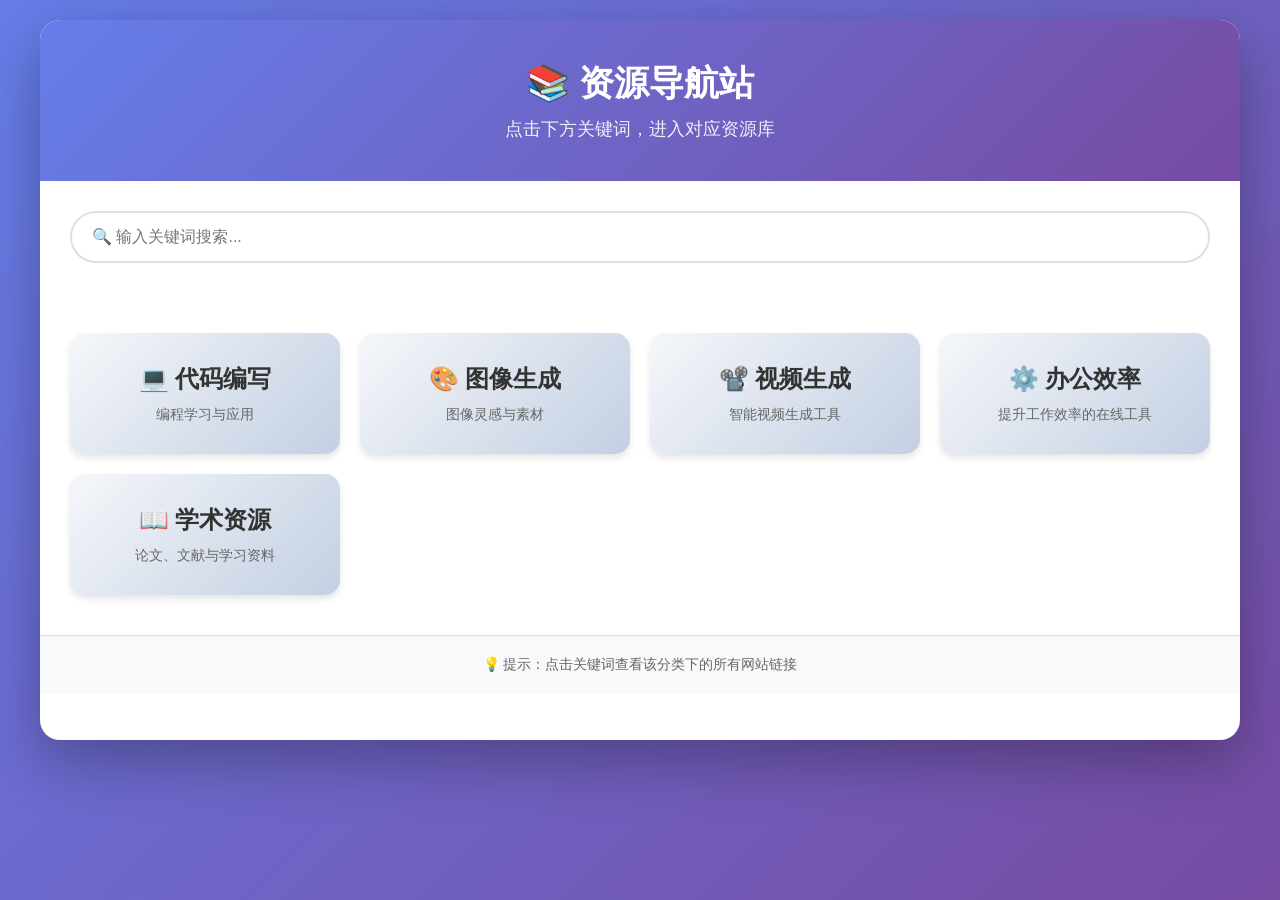
==== index.html @ d9847abe "Add files via upload" ====
<!DOCTYPE html>
<html lang="zh-CN">
<head>
    <meta charset="UTF-8">
    <meta name="viewport" content="width=device-width, initial-scale=1.0, user-scalable=yes">
    <title>资源导航站 - 首页</title>
    <link rel="stylesheet" href="style.css">
</head>
<body>
    <div class="container">
        <header>
            <h1>📚 资源导航站</h1>
            <p>点击下方关键词，进入对应资源库</p>
        </header>

        <!-- 搜索框区域 -->
        <div class="search-section">
            <input type="text" id="searchInput" placeholder="🔍 输入关键词搜索..." autocomplete="off">
            <div id="searchTips" class="search-tips"></div>
        </div>

        <!-- 关键词列表 -->
        <div class="keywords-grid" id="keywordsGrid">
            <!-- 关键词按钮会通过JS动态生成 -->
        </div>

        <footer>
            <p>💡 提示：点击关键词查看该分类下的所有网站链接</p>
        </footer>
    </div>

    <script src="script.js"></script>
</body>
</html>
---- style.css ----
* {
    margin: 0;
    padding: 0;
    box-sizing: border-box;
}

body {
    font-family: -apple-system, BlinkMacSystemFont, 'Segoe UI', Roboto, 'Helvetica Neue', sans-serif;
    background: linear-gradient(135deg, #667eea 0%, #764ba2 100%);
    min-height: 100vh;
    padding: 20px;
}

.container {
    max-width: 1200px;
    margin: 0 auto;
    background: white;
    border-radius: 20px;
    box-shadow: 0 20px 60px rgba(0,0,0,0.3);
    overflow: hidden;
    min-height: 80vh;
}

header {
    background: linear-gradient(135deg, #667eea 0%, #764ba2 100%);
    color: white;
    padding: 40px 30px;
    text-align: center;
}

.back-home {
    display: inline-block;
    margin-bottom: 20px;
    color: white;
    text-decoration: none;
    background: rgba(255,255,255,0.2);
    padding: 8px 16px;
    border-radius: 20px;
    font-size: 14px;
    transition: background 0.3s;
}

.back-home:hover {
    background: rgba(255,255,255,0.3);
}

h1 {
    font-size: 2.2em;
    margin-bottom: 10px;
}

header p {
    opacity: 0.9;
    font-size: 1.1em;
}

/* 搜索区域 */
.search-section {
    padding: 30px 30px 10px 30px;
    position: relative;
}

#searchInput {
    width: 100%;
    padding: 15px 20px;
    font-size: 16px;
    border: 2px solid #e0e0e0;
    border-radius: 50px;
    transition: all 0.3s;
    outline: none;
}

#searchInput:focus {
    border-color: #667eea;
    box-shadow: 0 0 0 3px rgba(102,126,234,0.1);
}

.search-tips {
    margin-top: 10px;
    font-size: 14px;
    color: #666;
    min-height: 30px;
}

/* 关键词网格 */
.keywords-grid {
    padding: 20px 30px 40px;
    display: grid;
    grid-template-columns: repeat(auto-fill, minmax(250px, 1fr));
    gap: 20px;
}

.keyword-card {
    background: linear-gradient(135deg, #f5f7fa 0%, #c3cfe2 100%);
    border-radius: 15px;
    padding: 30px 20px;
    text-align: center;
    cursor: pointer;
    transition: transform 0.3s, box-shadow 0.3s;
    box-shadow: 0 4px 6px rgba(0,0,0,0.1);
}

.keyword-card:hover {
    transform: translateY(-5px);
    box-shadow: 0 10px 20px rgba(0,0,0,0.2);
}

.keyword-card h3 {
    font-size: 1.5em;
    color: #333;
    margin-bottom: 10px;
}

.keyword-card p {
    color: #666;
    font-size: 0.9em;
}

/* 链接列表 */
.links-list {
    padding: 30px;
    display: grid;
    grid-template-columns: repeat(auto-fill, minmax(300px, 1fr));
    gap: 20px;
}

.link-card {
    background: #f8f9fa;
    border-radius: 12px;
    padding: 25px;
    text-decoration: none;
    color: #333;
    transition: all 0.3s;
    border: 1px solid #e0e0e0;
    display: block;
}

.link-card:hover {
    background: linear-gradient(135deg, #667eea 0%, #764ba2 100%);
    color: white;
    transform: translateY(-3px);
    box-shadow: 0 8px 16px rgba(0,0,0,0.1);
}

.link-card h3 {
    font-size: 1.3em;
    margin-bottom: 10px;
}

.link-card p {
    font-size: 0.9em;
    opacity: 0.8;
}

footer {
    text-align: center;
    padding: 20px;
    background: #f8f9fa;
    color: #666;
    font-size: 14px;
    border-top: 1px solid #e0e0e0;
}

/* 响应式设计 */
@media (max-width: 768px) {
    .container {
        border-radius: 10px;
    }
    
    header {
        padding: 30px 20px;
    }
    
    h1 {
        font-size: 1.8em;
    }
    
    .keywords-grid,
    .links-list {
        padding: 20px;
        gap: 15px;
    }
    
    .keyword-card {
        padding: 20px;
    }
}
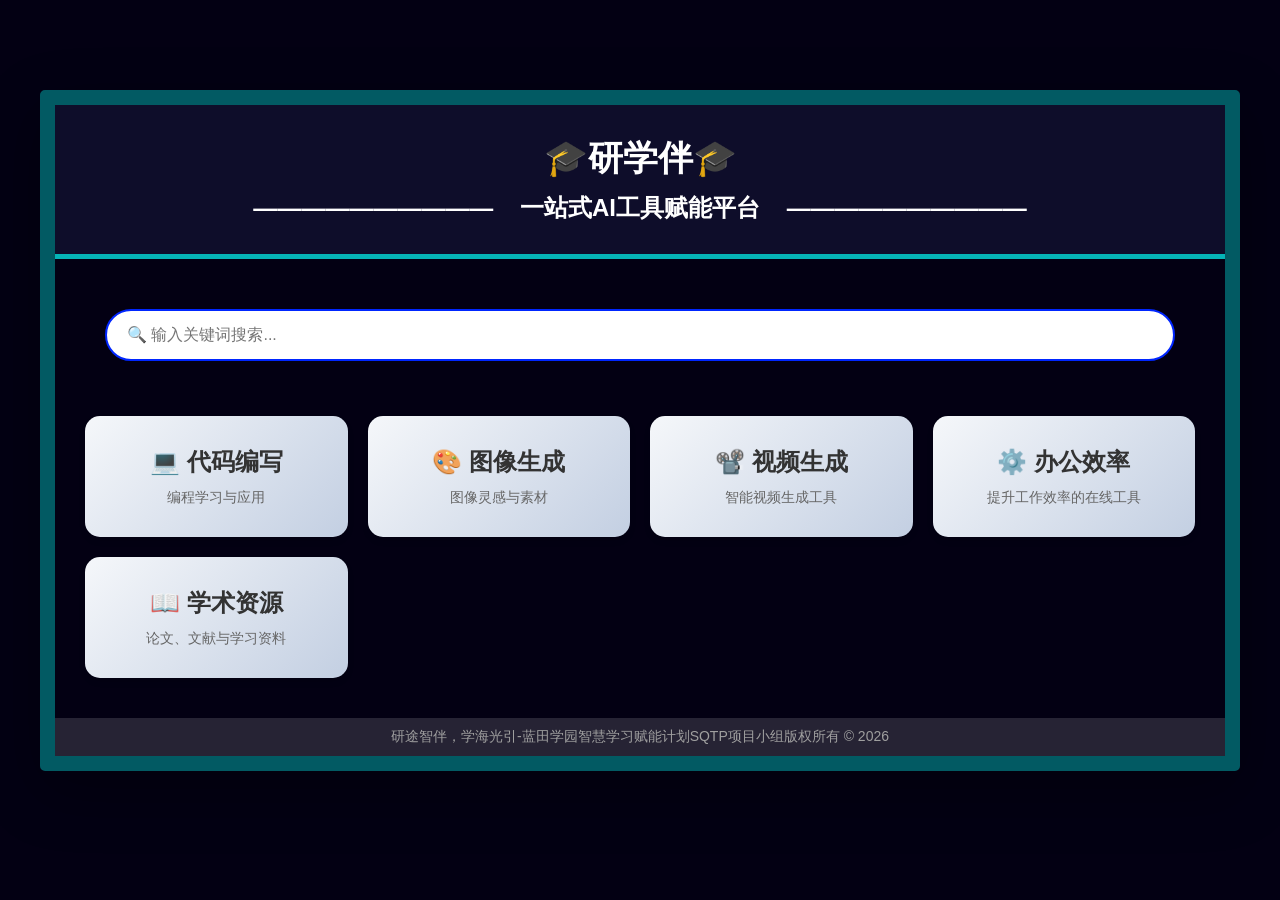
==== commit d78e2a2d: "Add files via upload" ====
--- a/index.html
+++ b/index.html
@@ -9,8 +9,9 @@
 <body>
     <div class="container">
         <header>
-            <h1>📚 资源导航站</h1>
-            <p>点击下方关键词，进入对应资源库</p>
+            <h1>🎓研学伴🎓</h1>
+            <h2>——————————&nbsp&nbsp&nbsp&nbsp一站式AI工具赋能平台&nbsp&nbsp&nbsp&nbsp——————————</h2>
+           
         </header>
 
         <!-- 搜索框区域 -->
@@ -25,7 +26,8 @@
         </div>
 
         <footer>
-            <p>💡 提示：点击关键词查看该分类下的所有网站链接</p>
+            <p>研途智伴，学海光引-蓝田学园智慧学习赋能计划SQTP项目小组版权所有 © 2026</p>
+</p>
         </footer>
     </div>
 
--- a/style.css
+++ b/style.css
@@ -6,32 +6,34 @@
 
 body {
     font-family: -apple-system, BlinkMacSystemFont, 'Segoe UI', Roboto, 'Helvetica Neue', sans-serif;
-    background: linear-gradient(135deg, #667eea 0%, #764ba2 100%);
+    background: #030013;
     min-height: 100vh;
     padding: 20px;
 }
 
 .container {
     max-width: 1200px;
-    margin: 0 auto;
-    background: white;
-    border-radius: 20px;
+    margin: 70px auto 0 auto;
+    border: 15px solid #02fff75a;
+    background: rgba(255, 255, 255, 0);
+    border-radius: 5px;
     box-shadow: 0 20px 60px rgba(0,0,0,0.3);
     overflow: hidden;
-    min-height: 80vh;
+    min-height: 50vh;
 }
 
 header {
-    background: linear-gradient(135deg, #667eea 0%, #764ba2 100%);
-    color: white;
-    padding: 40px 30px;
+    background: #667eea1b;
+    color: rgb(255, 255, 255);
+    padding: 30px 30px;
     text-align: center;
+    border-bottom: 5px solid #02fff7af;
 }
 
 .back-home {
     display: inline-block;
     margin-bottom: 20px;
-    color: white;
+    color: rgb(255, 255, 255);
     text-decoration: none;
     background: rgba(255,255,255,0.2);
     padding: 8px 16px;
@@ -56,7 +58,7 @@
 
 /* 搜索区域 */
 .search-section {
-    padding: 30px 30px 10px 30px;
+    padding: 50px 50px 0px 50px;
     position: relative;
 }
 
@@ -64,22 +66,23 @@
     width: 100%;
     padding: 15px 20px;
     font-size: 16px;
-    border: 2px solid #e0e0e0;
+    border: 2px solid #0026ff;
     border-radius: 50px;
     transition: all 0.3s;
     outline: none;
 }
 
 #searchInput:focus {
-    border-color: #667eea;
+    border-color: #02fff7;
     box-shadow: 0 0 0 3px rgba(102,126,234,0.1);
 }
 
 .search-tips {
-    margin-top: 10px;
+    margin-top: 5px;
     font-size: 14px;
     color: #666;
     min-height: 30px;
+   
 }
 
 /* 关键词网格 */
@@ -136,29 +139,33 @@
 }
 
 .link-card:hover {
-    background: linear-gradient(135deg, #667eea 0%, #764ba2 100%);
+    background: linear-gradient(135deg, #7e7e7e 0%, #6b6b6c 100%);
     color: white;
-    transform: translateY(-3px);
+    transform: translateY(-5px);
     box-shadow: 0 8px 16px rgba(0,0,0,0.1);
 }
 
 .link-card h3 {
     font-size: 1.3em;
-    margin-bottom: 10px;
+    margin: 0px 0 15px 0;
+    background: #02fff753;
+    padding: 8px 10px;
+    border-radius: 5px;
 }
 
 .link-card p {
     font-size: 0.9em;
     opacity: 0.8;
+    margin: 0 1px 0px 1px;
 }
 
 footer {
     text-align: center;
-    padding: 20px;
-    background: #f8f9fa;
-    color: #666;
+    padding: 10px;
+    background: #f8f9fa24;
+    color: #9f9f9f;
     font-size: 14px;
-    border-top: 1px solid #e0e0e0;
+    
 }
 
 /* 响应式设计 */
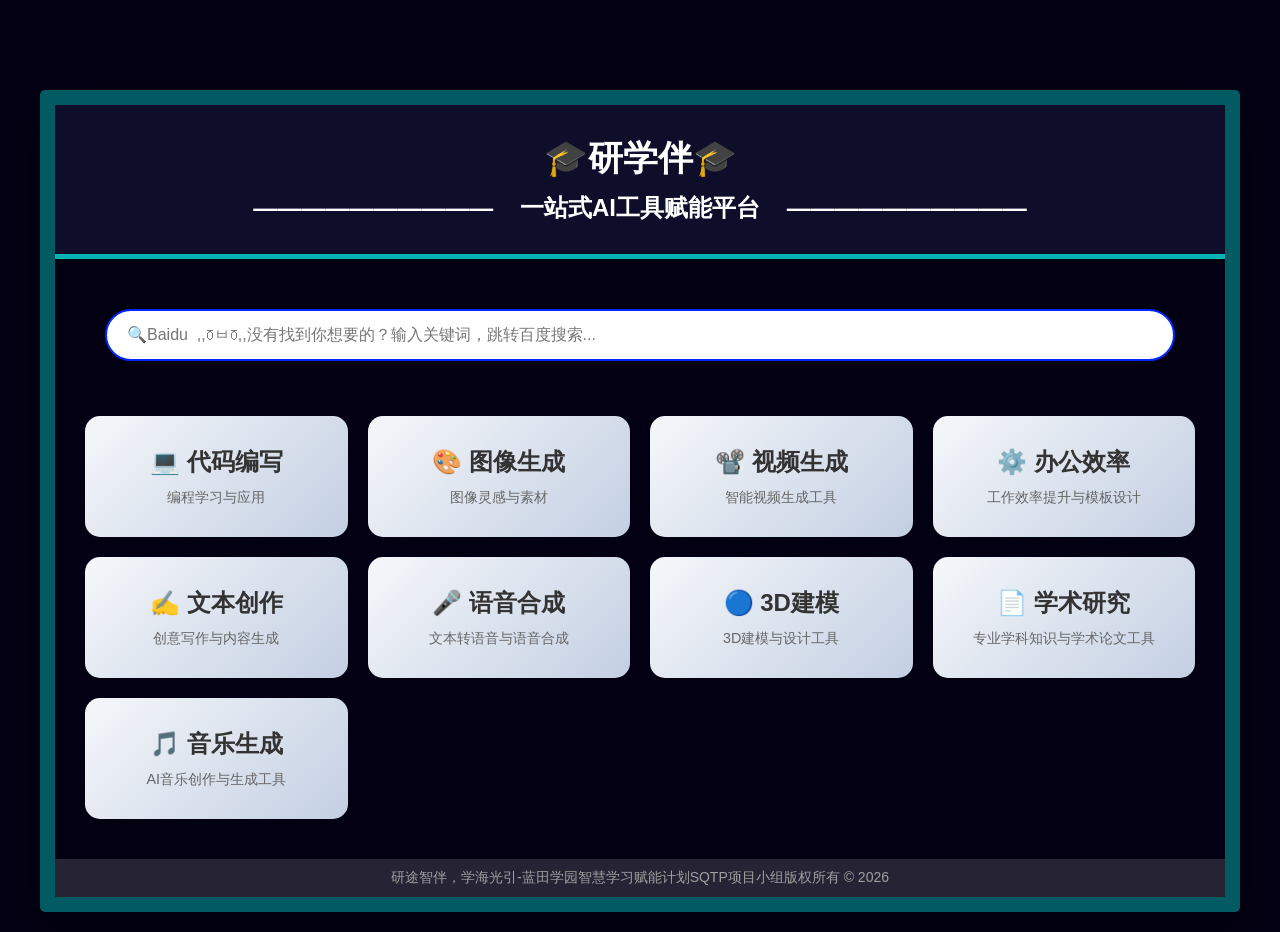
==== commit af3f2e0c: "Add files via upload" ====
--- a/index.html
+++ b/index.html
@@ -14,12 +14,14 @@
            
         </header>
 
-        <!-- 搜索框区域 -->
-        <div class="search-section">
-            <input type="text" id="searchInput" placeholder="🔍 输入关键词搜索..." autocomplete="off">
-            <div id="searchTips" class="search-tips"></div>
-        </div>
-
+       <!-- 搜索框区域 -->
+<div class="search-section">
+    <div class="search-wrapper">
+        <input type="text" id="searchInput" placeholder="🔍Baidu  ,,ԾㅂԾ,,没有找到你想要的？输入关键词，跳转百度搜索..." autocomplete="off">
+        
+    </div>
+    <div id="searchTips" class="search-tips"></div>
+</div>
         <!-- 关键词列表 -->
         <div class="keywords-grid" id="keywordsGrid">
             <!-- 关键词按钮会通过JS动态生成 -->
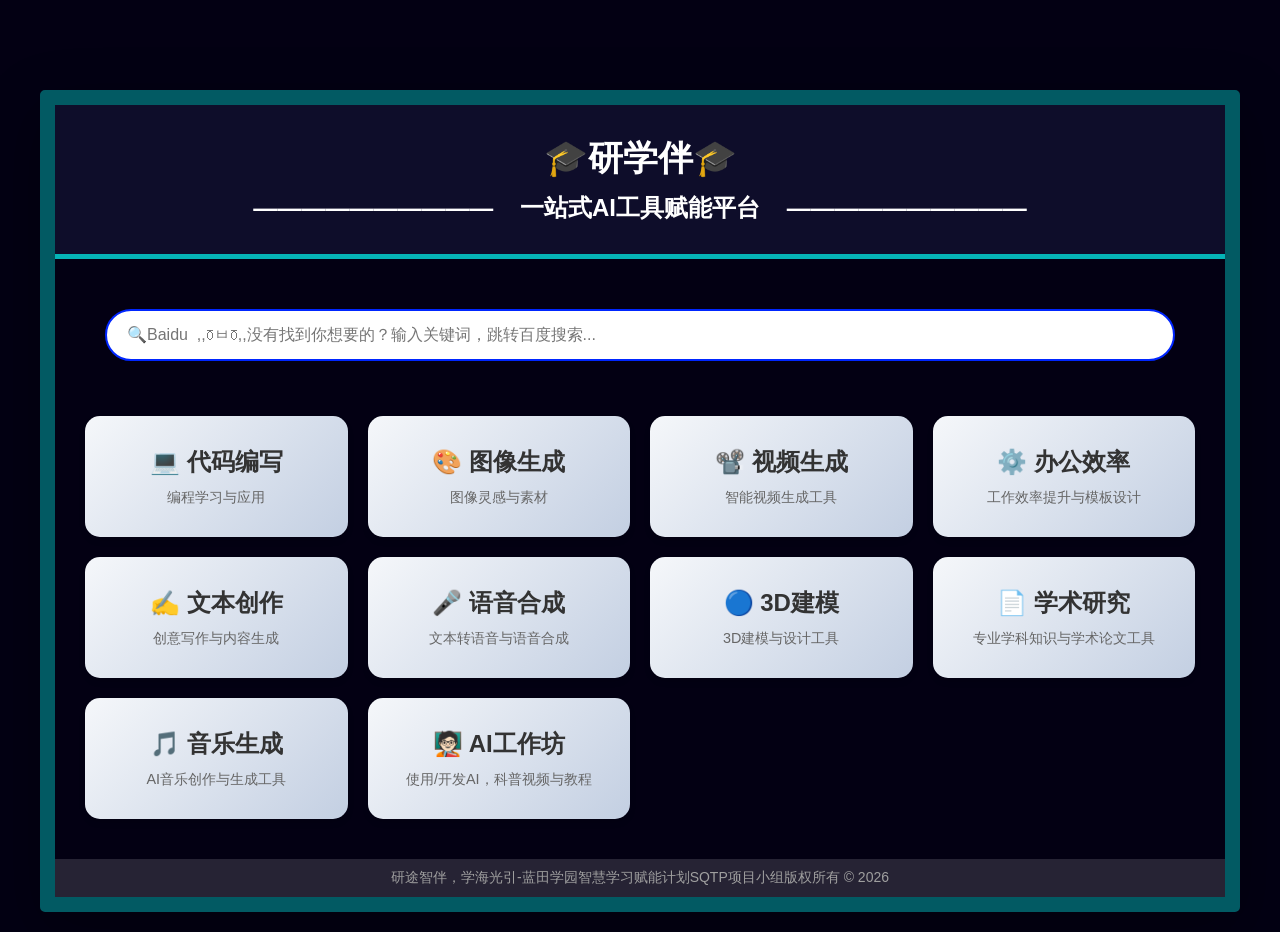
==== commit 20d5598d: "Add files via upload" ====
--- a/index.html
+++ b/index.html
@@ -3,7 +3,7 @@
 <head>
     <meta charset="UTF-8">
     <meta name="viewport" content="width=device-width, initial-scale=1.0, user-scalable=yes">
-    <title>资源导航站 - 首页</title>
+    <title>研学伴 - 首页</title>
     <link rel="stylesheet" href="style.css">
 </head>
 <body>
